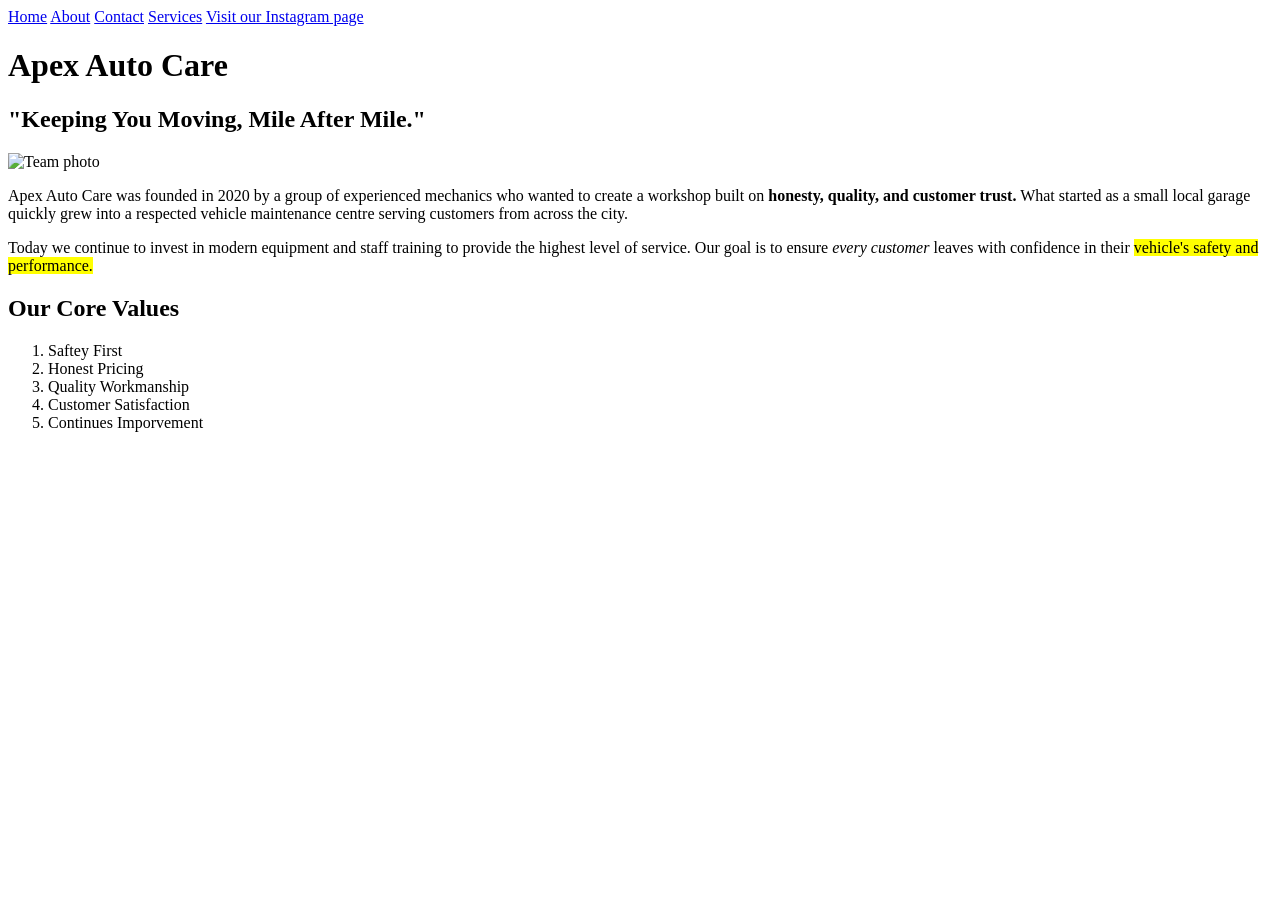
==== about.html @ 5f19b3bd "For Testing" ====
<!DOCTYPE html>
<html lang="en">
	<head>
		<meta charset="UTF-8">
		<meta name="viewport" content="width=device-width,initial-scale=1.0">
		<title>My Business</title>
	</head>

	<body>
		<!-- Navigation bar internal and external links -->
		<nav>
			<a href="index.html">Home</a>
			<a href="about.html">About</a>
			<a href="contact.html">Contact</a>
			<a href="services.html">Services</a>
			<a href="https://www.instagram.com">Visit our Instagram page</a>
		</nav>

		<!-- Main page heading -->
		<h1>Apex Auto Care</h1>
		<h2>"Keeping You Moving, Mile After Mile."</h2>

		<img src="images/team.jpg" alt="Team photo" width="450">

		<p>Apex Auto Care was founded in 2020 by a group of experienced mechanics who wanted to create a workshop built on <strong>honesty, quality, and customer trust.</strong> What started as a small local garage quickly grew into a respected vehicle maintenance centre serving customers from across the city.</p>

		<p>Today we continue to invest in modern equipment and staff training to provide the highest level of service. Our goal is to ensure <em>every customer</em> leaves with confidence in their <mark>vehicle's safety and performance.</mark></p>

		<h2>Our Core Values</h2>
		<ol>
			<li>Saftey First</li>
			<li>Honest Pricing</li>
			<li>Quality Workmanship</li>
			<li>Customer Satisfaction</li>
			<li>Continues Imporvement</li>
		</ol>

	</body>
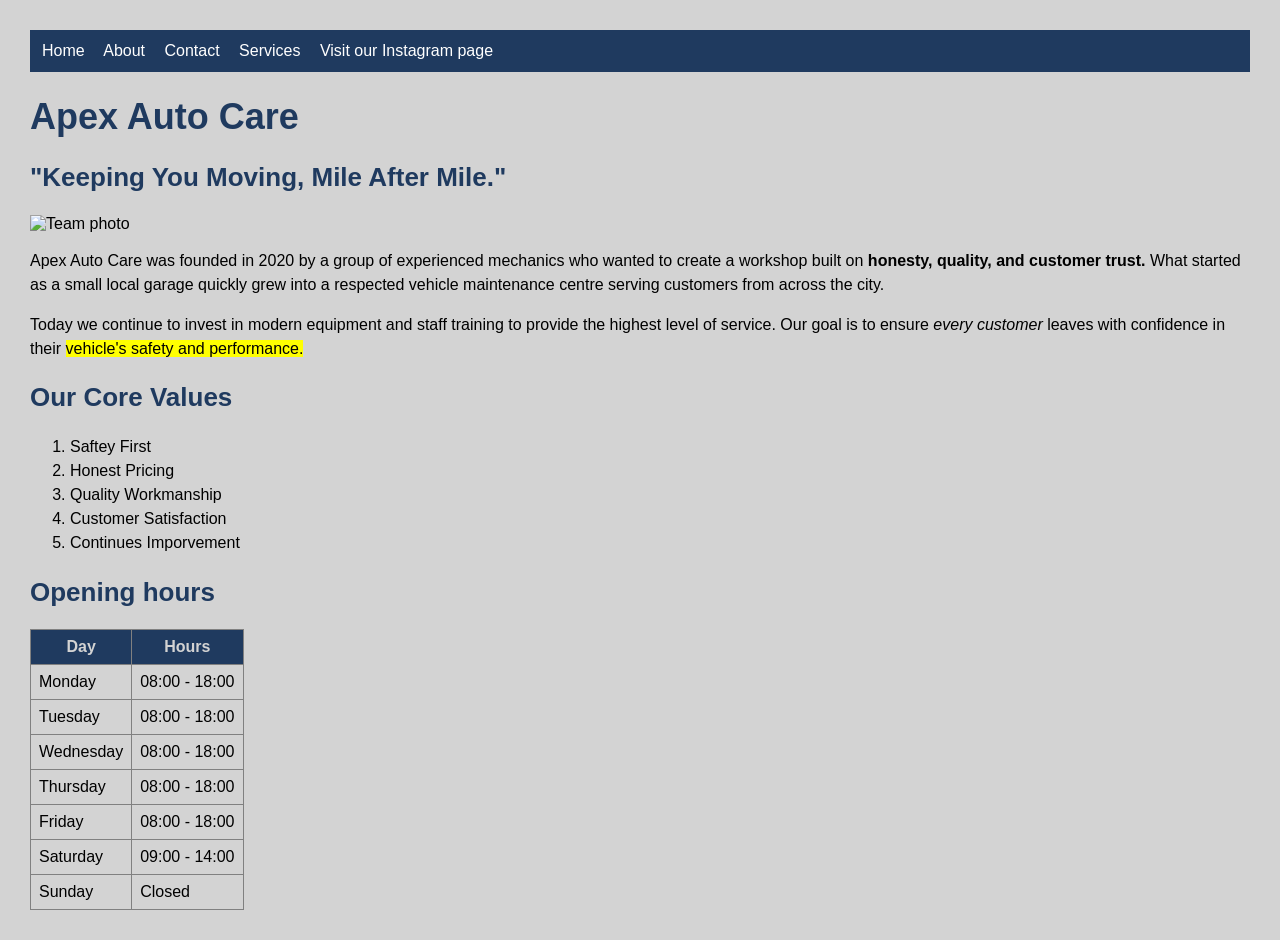
==== commit 0650ea0a: "CSS added" ====
--- a/about.html
+++ b/about.html
@@ -1,9 +1,15 @@
 <!DOCTYPE html>
 <html lang="en">
 	<head>
+		<!-- Meta tags -->
 		<meta charset="UTF-8">
 		<meta name="viewport" content="width=device-width,initial-scale=1.0">
-		<title>My Business</title>
+
+		<!-- Tab info -->
+		<title>Apex Auto Care</title>
+
+		<!-- Link to css -->
+		<link rel="stylesheet" href="css/styles.css">
 	</head>
 
 	<body>
@@ -35,4 +41,47 @@
 			<li>Continues Imporvement</li>
 		</ol>
 
+
+		<!-- Opening hours table -->
+		<h2>Opening hours</h2>
+		<table>
+		    <thead>
+		        <tr>
+		            <th>Day</th>
+		            <th>Hours</th>
+		        </tr>
+		    </thead>
+		    <tbody>
+		        <tr>
+		            <td>Monday</td>
+		            <td>08:00 - 18:00</td>
+		        </tr>
+		        <tr>
+		            <td>Tuesday</td>
+		            <td>08:00 - 18:00</td>
+		        </tr>
+		        <tr>
+		            <td>Wednesday</td>
+		            <td>08:00 - 18:00</td>
+		        </tr>
+		        <tr>
+		            <td>Thursday</td>
+		            <td>08:00 - 18:00</td>
+		        </tr>
+		        <tr>
+		            <td>Friday</td>
+		            <td>08:00 - 18:00</td>
+		        </tr>
+		        <tr>
+		            <td>Saturday</td>
+		            <td>09:00 - 14:00</td>
+		        </tr>
+		        <tr>
+		            <td>Sunday</td>
+		            <td>Closed</td>
+		        </tr>
+		    </tbody>
+		</table>
+
+
 	</body>
--- a/css/styles.css
+++ b/css/styles.css
@@ -0,0 +1,41 @@
+/* Basic page styling */
+body { font-family: Arial, sans-serif;
+	background-color: lightgrey;
+	color: black;
+	margin: 20px;
+	padding: 10px; }
+
+/* Navigation bar */
+nav { background-color: #1f3a5f; padding: 12px;}
+
+nav a { color: white; margin-right: 15px; text-decoration: none; }
+
+/* Headings */
+h1 { color: #1f3a5f; font-size: 36px; }
+
+h2 { color: #1f3a5f; font-size: 26px; }
+
+h3 { color: #1f3a5f; font-size: 20px; }
+
+/* Paragraphs and lists */
+p { font-size: 16px; line-height: 1.5; }
+
+li { font-size: 16px; line-height: 1.5; }
+
+/* Table styling */
+table { border-collapse: collapse; }
+
+th, td { border: 1px solid grey; padding: 8px; }
+
+th { background-color: #1f3a5f; color: lightgrey; }
+
+/* Contact form fields */
+input, select, textarea { padding: 8px;
+	border: 1px solid grey;
+	margin-bottom: 10px; }
+
+/* Submit button */
+button { background-color: #1f3a5f;
+	color: white;
+	padding: 10px;
+	border: 1px solid #1f3a5f; }
